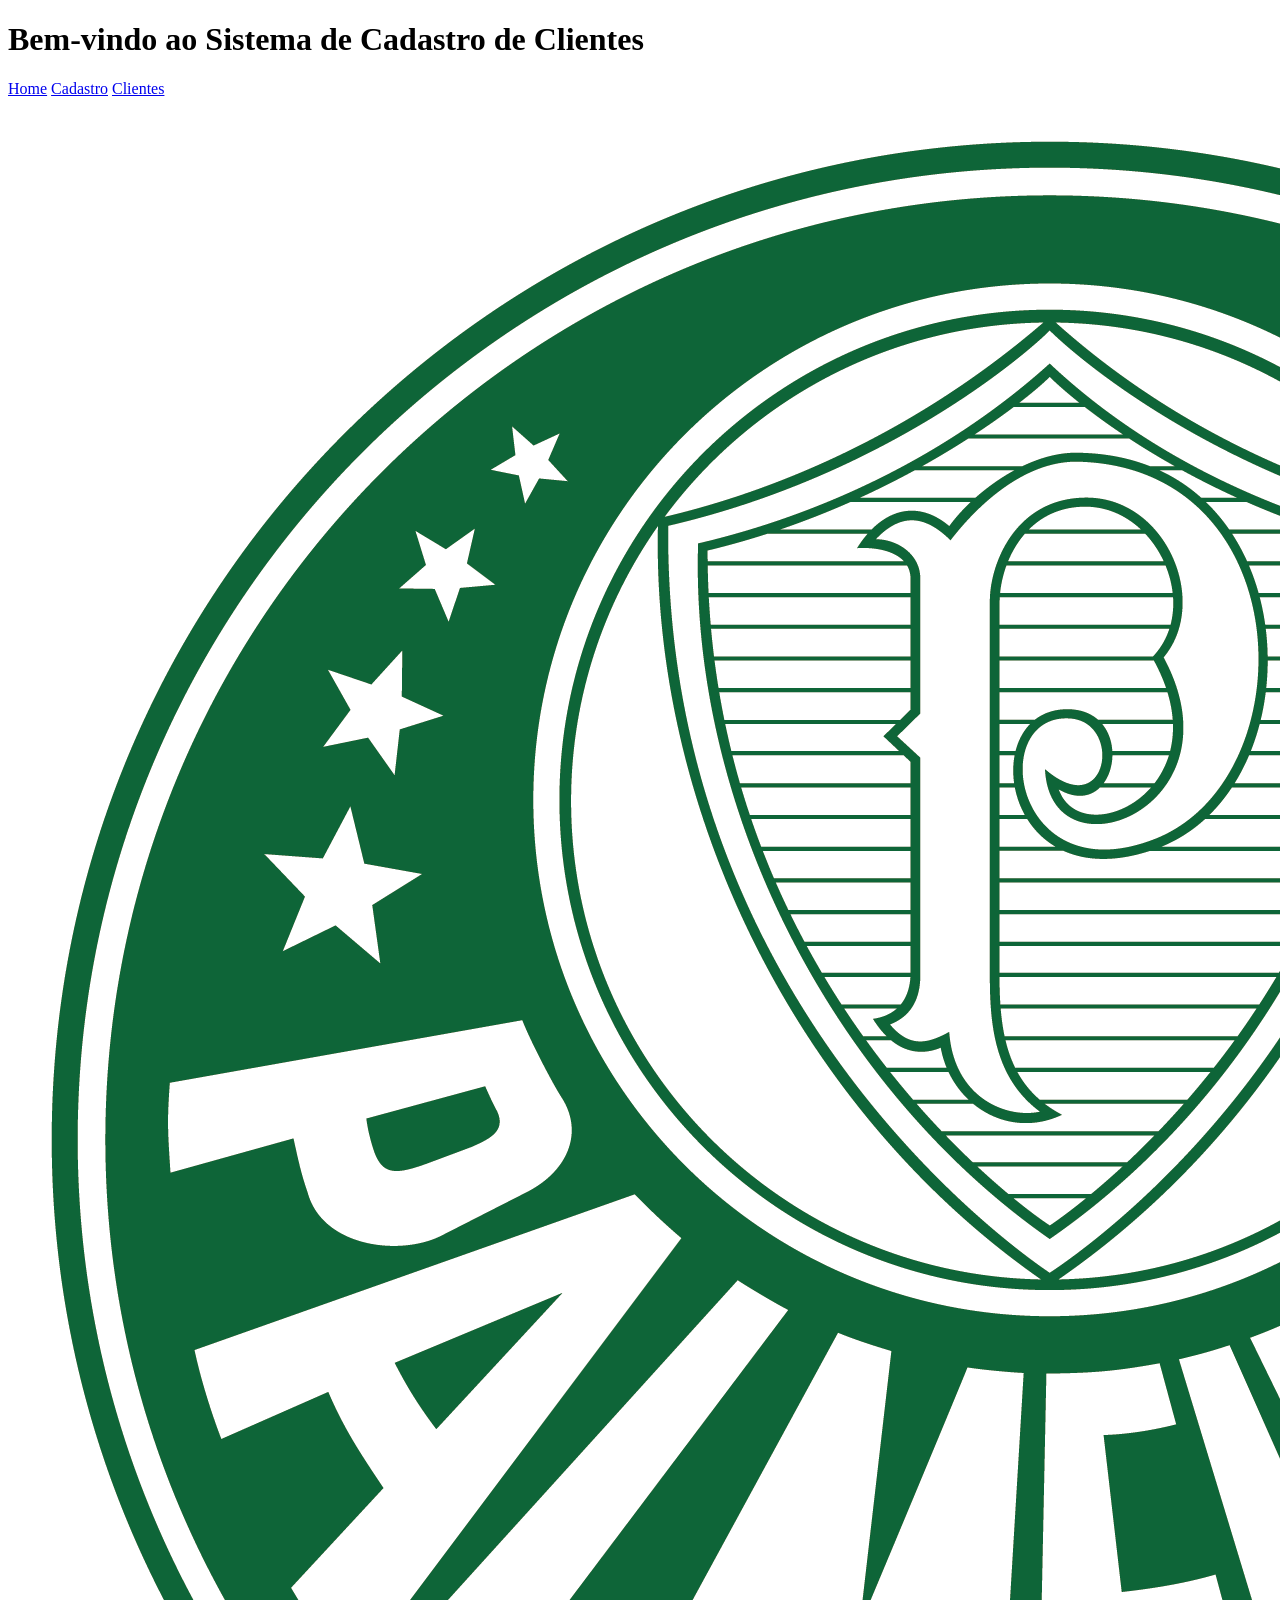
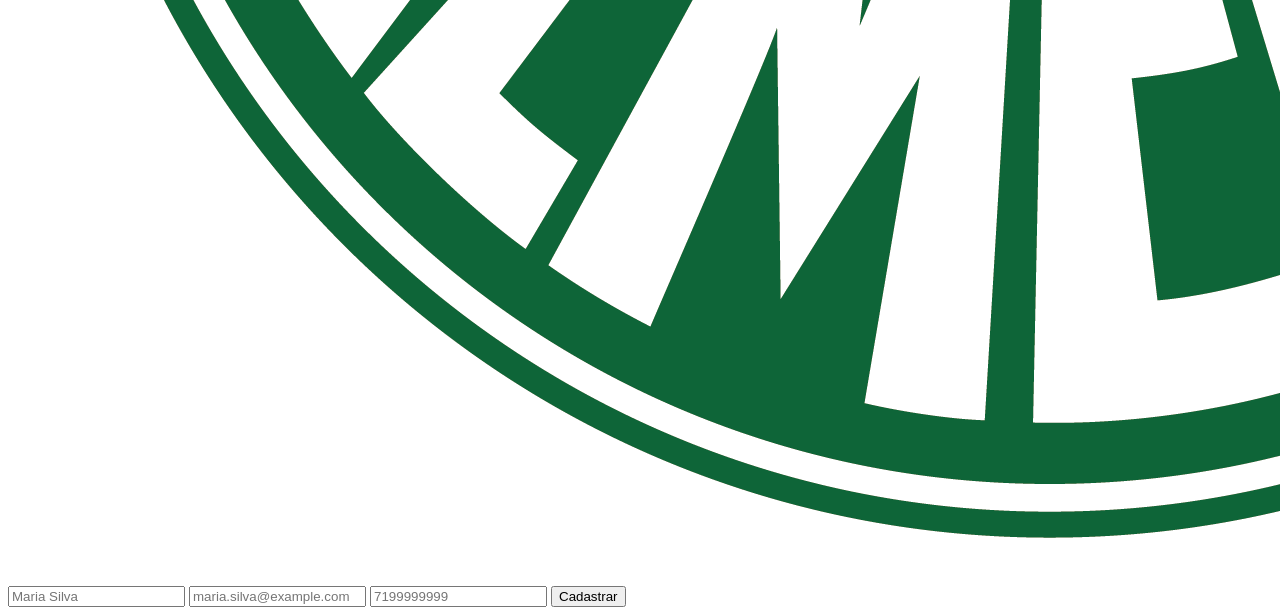
==== cadstro.html @ 94d81419 "novoHTML" ====
<!DOCTYPE html>
<html lang="pt">
<head>
    <meta charset="UTF-8">
    <meta name="viewport" content="width=device-width, initial-scale=1.0">
    <title>Cadastro de Clientes</title>
    <link rel="stylesheet" href="cadastro.css">
</head>
<body class="pagina-cadastro">
    <header>
        <h1>Bem-vindo ao Sistema de Cadastro de Clientes</h1>
    </header>
<nav class="menu-navegacao">
            <a href="index.html">Home</a>
            <a href="cadastro.html">Cadastro</a>
            <a href="clientes.html">Clientes</a>
    </nav>

    <main class="conteudo-principal">
        <img src="assets/logo.avif" alt="Logo do Sistema de Cadastro de Clientes" class="logo" srcseto">
        <form id="formulario-cadastro">
            <input type="text" id="nome" name="nome" placeholder="Maria Silva" required>
            <input type="email" id="email" name="email" placeholder="maria.silva@example.com" required>
            <input type="tel" id="telefone" name="telefone" placeholder="7199999999" required>
            <button type="button" onclick="funcaoCadastrarCliente()">Cadastrar</button>
        </form>
            
    </main>
    <script src="cadastro.js"></script>
</body>
</html>
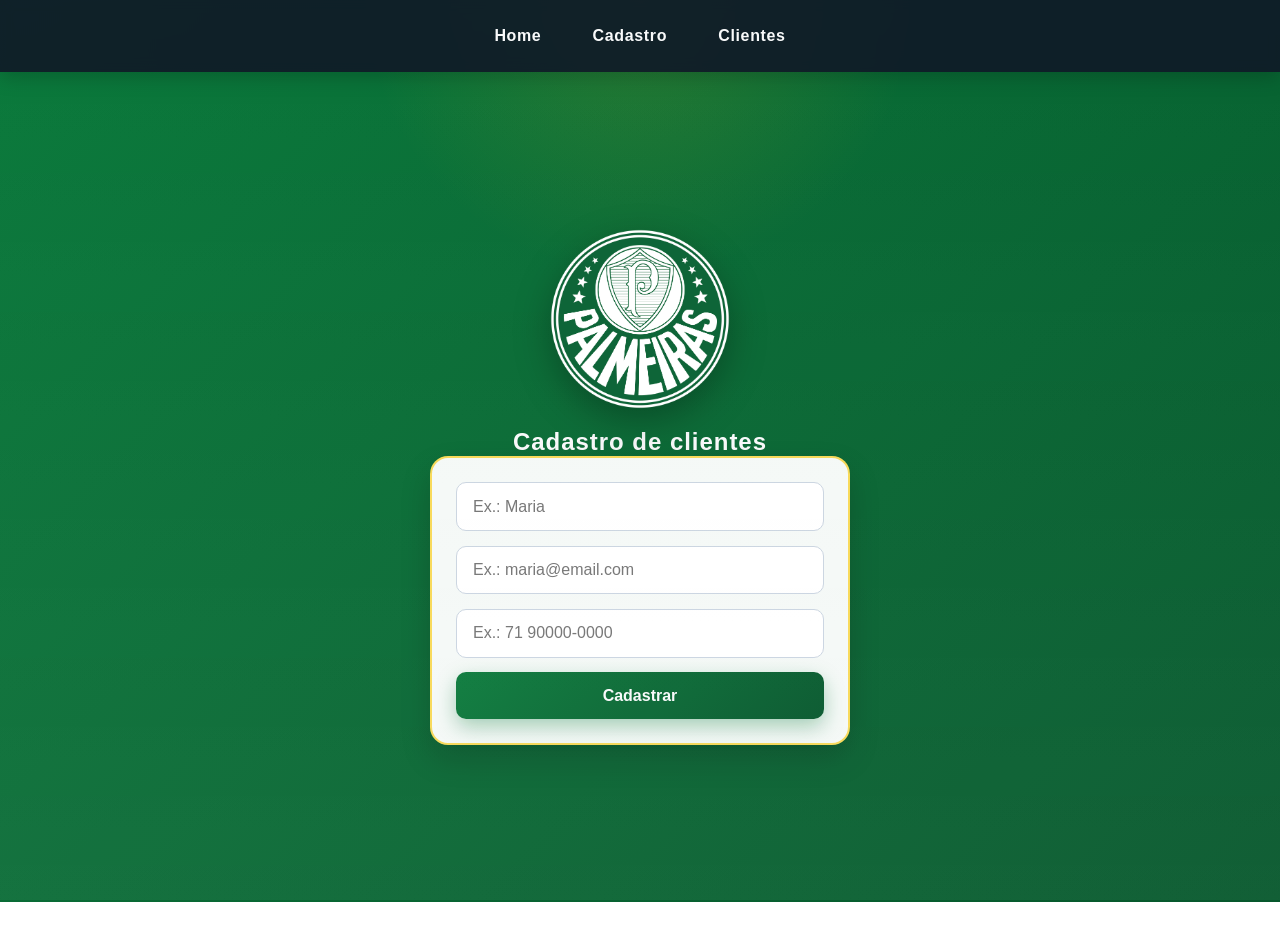
==== commit 7350601b: "cadastro de clientes" ====
--- a/cadstro.html
+++ b/cadstro.html
@@ -1,31 +1,12 @@
 <!DOCTYPE html>
 <html lang="pt">
 <head>
-    <meta charset="UTF-8">
-    <meta name="viewport" content="width=device-width, initial-scale=1.0">
-    <title>Cadastro de Clientes</title>
-    <link rel="stylesheet" href="cadastro.css">
+  <meta charset="UTF-8">
+  <meta http-equiv="refresh" content="0; url=cadastro.html">
+  <meta name="viewport" content="width=device-width, initial-scale=1.0">
+  <title>Cadastro de clientes</title>
 </head>
-<body class="pagina-cadastro">
-    <header>
-        <h1>Bem-vindo ao Sistema de Cadastro de Clientes</h1>
-    </header>
-<nav class="menu-navegacao">
-            <a href="index.html">Home</a>
-            <a href="cadastro.html">Cadastro</a>
-            <a href="clientes.html">Clientes</a>
-    </nav>
-
-    <main class="conteudo-principal">
-        <img src="assets/logo.avif" alt="Logo do Sistema de Cadastro de Clientes" class="logo" srcseto">
-        <form id="formulario-cadastro">
-            <input type="text" id="nome" name="nome" placeholder="Maria Silva" required>
-            <input type="email" id="email" name="email" placeholder="maria.silva@example.com" required>
-            <input type="tel" id="telefone" name="telefone" placeholder="7199999999" required>
-            <button type="button" onclick="funcaoCadastrarCliente()">Cadastrar</button>
-        </form>
-            
-    </main>
-    <script src="cadastro.js"></script>
+<body>
+  <p>Redirecionando para a página de cadastro...</p>
 </body>
 </html>
